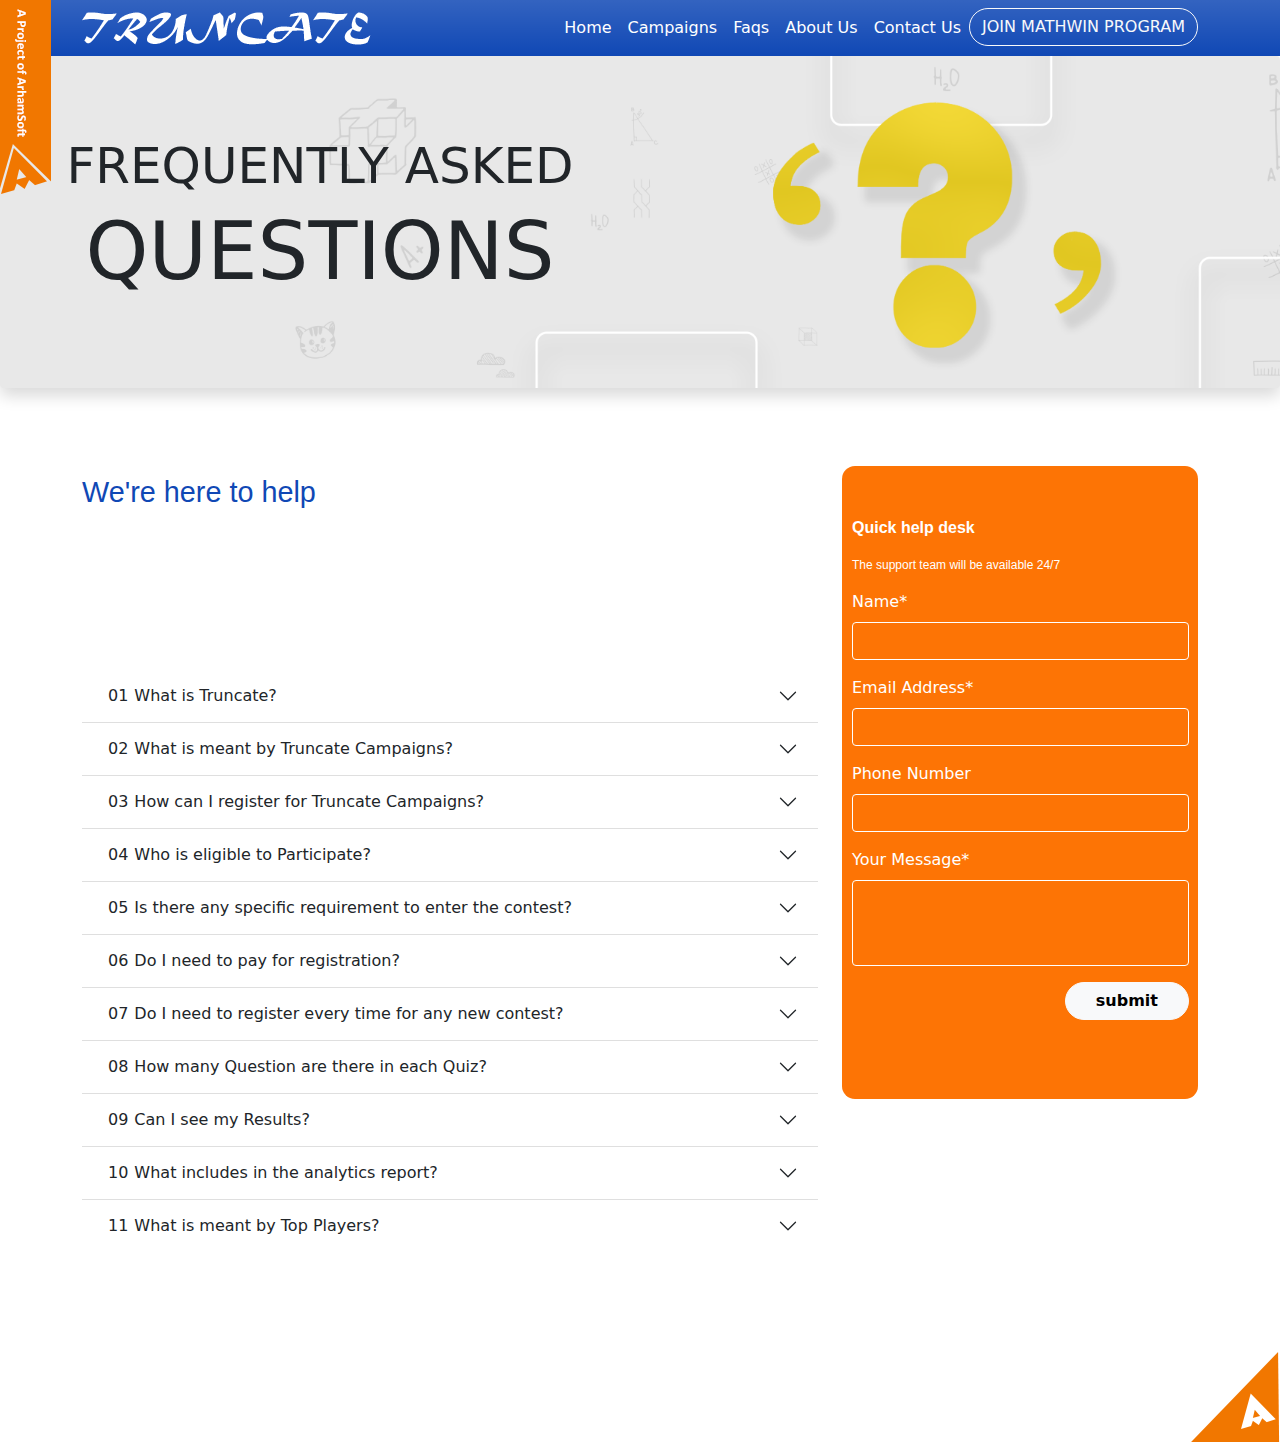
==== faq.html @ b262c2d7 "new Changes" ====
<!DOCTYPE html>
<html lang="en">
<head>
    <meta charset="UTF-8">
    <meta http-equiv="X-UA-Compatible" content="IE=edge">
    <meta name="viewport" content="width=device-width, initial-scale=1.0">
    <title>FAQ</title>
    <link rel="stylesheet" href="./css/bootstrap.min.css">
    
    <link
        rel="stylesheet"
        href="https://pro.fontawesome.com/releases/v5.10.0/css/all.css"
        integrity="sha384-AYmEC3Yw5cVb3ZcuHtOA93w35dYTsvhLPVnYs9eStHfGJvOvKxVfELGroGkvsg+p"
        crossorigin="anonymous"
    />
    <link href="css/slick.css">
    <link href="css/slick-theme.css">
    <!-- Mine Faq-CSS3 -->
    <link rel="stylesheet" href="./css/faq.css">
</head>
<body>
    <div id="wrapper">
        <header>
          <div class="menu-bar">
            <div class="container-fluid costmize-side-logo">
                <div class="side-logo">
                    <strong>
                        <a   href="http://">
                            <img src="./img/side-logo.png">
                        </a>
                    </strong>
                </div>
            </div>
            <div class="container">
                <div class="row">
                    <div class="col-sm-12 col-md-4">
                        <div class="logo">
                            <strong class="d-flex">
                                <a   href="http://">
                                    <img class="align-self-center" src="./img/logo.png">
                                </a>
                            </strong>
                        </div>
                    </div>
                    <div class="col-sm-12 col-md-8 col-lg-8">
                        <nav class="navbar navbar-expand-lg navbar-light float-end">
                            <button class="navbar-toggler" type="button" data-bs-toggle="collapse" data-bs-target="#navbarSupportedContent" aria-controls="navbarSupportedContent" aria-expanded="false" aria-label="Toggle navigation">
                                <span class="navbar-toggler-icon"></span>
                            </button>
                            <div class="collapse navbar-collapse" id="navbarSupportedContent">
                                <ul class="navbar-nav me-auto mb-2 mb-lg-0">
                                    <li class="nav-item">
                                        <a class="nav-link" href="#">Home</a>
                                    </li>
                                    <li class="nav-item">
                                        <a class="nav-link" href="#">Campaigns</a>
                                    </li>
                                    <li class="nav-item">
                                        <a class="nav-link" href="#">Faqs</a>
                                    </li>
                                    <li class="nav-item">
                                        <a class="nav-link" href="#">About Us</a>
                                    </li>
                                    <li class="nav-item">
                                        <a class="nav-link" href="#">Contact Us</a>
                                    </li>
                                    <li>
                                      <button type="button" class="btn btn-outline-light ">JOIN MATHWIN PROGRAM </button>
                                    </li>
                                </ul>
                            </div>
                        </nav>    
                    </div>
                </div>
            </div>

            
        </div>
        </header>
        <main>
          <div class="banner costmize-banner text-banner shadow mb-2 bg-body rounded">
            <div class="container-fluid">  
              <div class="row">
                <div class="col-sm-6 col-md-6 text-center">
                  <h2 class="heading1">
                    FREQUENTLY ASKED
                  </h2>
                  <h1  class="heading2" >
                    QUESTIONS
                  </h1>    
                </div>
              </div>   
            </div>
          </div>
            <div class="faq-forum">
                <div class="container">
                    <div class="row">
                        <div class="col-md-8">
                          <div class="we-help-accordian">
                            <p class="forum-accordion-heading">We're here to help</p>
                            <div class="accordion accordion-flush" id="accordionFlushExample">
                              <div class="accordion-item">
                                  <h2 class="accordion-header" id="flush-headingOne">
                                    <button class="accordion-button collapsed" type="button" data-bs-toggle="collapse" data-bs-target="#flush-collapseOne" aria-expanded="false" aria-controls="flush-collapseOne">
                                      <h6 class="accordian-number">01</h6>  What is Truncate? 
                                    </button>
                                  </h2>
                                  <div id="flush-collapseOne" class="accordion-collapse collapse" aria-labelledby="flush-headingOne" data-bs-parent="#accordionFlushExample">
                                    <div class="accordion-body">Placeholder content for this accordion, which is intended to demonstrate the <code>.accordion-flush</code> class. This is the first item's accordion body.</div>
                                  </div>
                              </div>
                              <div class="accordion-item">
                                  <h2 class="accordion-header" id="flush-headingTwo">
                                    <button class="accordion-button collapsed" type="button" data-bs-toggle="collapse" data-bs-target="#flush-collapseTwo" aria-expanded="false" aria-controls="flush-collapseTwo">
                                      <h6 class="accordian-number">02</h6>  What is meant by Truncate  Campaigns?
                                    </button>
                                  </h2>
                                  <div id="flush-collapseTwo" class="accordion-collapse collapse" aria-labelledby="flush-headingTwo" data-bs-parent="#accordionFlushExample">
                                    <div class="accordion-body">Placeholder content for this accordion, which is intended to demonstrate the <code>.accordion-flush</code> class. This is the second item's accordion body. Let's imagine this being filled with some actual content.</div>
                                  </div>
                              </div>
                              <div class="accordion-item">
                                  <h2 class="accordion-header" id="flush-headingThree">
                                    <button class="accordion-button collapsed" type="button" data-bs-toggle="collapse" data-bs-target="#flush-collapseThree" aria-expanded="false" aria-controls="flush-collapseThree">
                                      <h6 class="accordian-number">03</h6>  How can I register for Truncate Campaigns?
                                    </button>
                                  </h2>
                                  <div id="flush-collapseThree" class="accordion-collapse collapse" aria-labelledby="flush-headingThree" data-bs-parent="#accordionFlushExample">
                                    <div class="accordion-body">Placeholder content for this accordion, which is intended to demonstrate the <code>.accordion-flush</code> class. This is the third item's accordion body. Nothing more exciting happening here in terms of content, but just filling up the space to make it look, at least at first glance, a bit more representative of how this would look in a real-world application.</div>
                                  </div>
                              </div>
                              <div class="accordion-item">
                                    <h2 class="accordion-header" id="flush-headingOne">
                                      <button class="accordion-button collapsed" type="button" data-bs-toggle="collapse" data-bs-target="#flush-collapseOne" aria-expanded="false" aria-controls="flush-collapseOne">
                                        <h6 class="accordian-number">04</h6>  Who is eligible to Participate?
                                      </button>
                                    </h2>
                                    <div id="flush-collapseOne" class="accordion-collapse collapse" aria-labelledby="flush-headingOne" data-bs-parent="#accordionFlushExample">
                                      <div class="accordion-body">Placeholder content for this accordion, which is intended to demonstrate the <code>.accordion-flush</code> class. This is the first item's accordion body.</div>
                                    </div>
                              </div>
                              <div class="accordion-item">
                                    <h2 class="accordion-header" id="flush-headingOne">
                                      <button class="accordion-button collapsed" type="button" data-bs-toggle="collapse" data-bs-target="#flush-collapseOne" aria-expanded="false" aria-controls="flush-collapseOne">
                                        <h6 class="accordian-number">05</h6>  Is there any specific requirement to enter the contest?
                                      </button>
                                    </h2>
                                    <div id="flush-collapseOne" class="accordion-collapse collapse" aria-labelledby="flush-headingOne" data-bs-parent="#accordionFlushExample">
                                      <div class="accordion-body">Placeholder content for this accordion, which is intended to demonstrate the <code>.accordion-flush</code> class. This is the first item's accordion body.</div>
                                    </div>
                              </div>
                              <div class="accordion-item">
                                    <h2 class="accordion-header" id="flush-headingOne">
                                      <button class="accordion-button collapsed" type="button" data-bs-toggle="collapse" data-bs-target="#flush-collapseOne" aria-expanded="false" aria-controls="flush-collapseOne">
                                        <h6 class="accordian-number">06</h6>  Do I need to pay for registration?
                                      </button>
                                    </h2>
                                    <div id="flush-collapseOne" class="accordion-collapse collapse" aria-labelledby="flush-headingOne" data-bs-parent="#accordionFlushExample">
                                      <div class="accordion-body">Placeholder content for this accordion, which is intended to demonstrate the <code>.accordion-flush</code> class. This is the first item's accordion body.</div>
                                    </div>
                              </div>
                              <div class="accordion-item">
                                    <h2 class="accordion-header" id="flush-headingOne">
                                      <button class="accordion-button collapsed" type="button" data-bs-toggle="collapse" data-bs-target="#flush-collapseOne" aria-expanded="false" aria-controls="flush-collapseOne">
                                        <h6 class="accordian-number">07</h6>  Do I need to register every time for any new contest?
                                      </button>
                                    </h2>
                                    <div id="flush-collapseOne" class="accordion-collapse collapse" aria-labelledby="flush-headingOne" data-bs-parent="#accordionFlushExample">
                                      <div class="accordion-body">Placeholder content for this accordion, which is intended to demonstrate the <code>.accordion-flush</code> class. This is the first item's accordion body.</div>
                                    </div>
                              </div>
                              <div class="accordion-item">
                                    <h2 class="accordion-header" id="flush-headingOne">
                                      <button class="accordion-button collapsed" type="button" data-bs-toggle="collapse" data-bs-target="#flush-collapseOne" aria-expanded="false" aria-controls="flush-collapseOne">
                                        <h6 class="accordian-number">08</h6>  How many Question are there in each Quiz?
                                      </button>
                                    </h2>
                                    <div id="flush-collapseOne" class="accordion-collapse collapse" aria-labelledby="flush-headingOne" data-bs-parent="#accordionFlushExample">
                                      <div class="accordion-body">Placeholder content for this accordion, which is intended to demonstrate the <code>.accordion-flush</code> class. This is the first item's accordion body.</div>
                                    </div>
                              </div>
                              <div class="accordion-item">
                                    <h2 class="accordion-header" id="flush-headingOne">
                                      <button class="accordion-button collapsed" type="button" data-bs-toggle="collapse" data-bs-target="#flush-collapseOne" aria-expanded="false" aria-controls="flush-collapseOne">
                                        <h6 class="accordian-number">09</h6>  Can I see my Results?
                                      </button>
                                    </h2>
                                    <div id="flush-collapseOne" class="accordion-collapse collapse" aria-labelledby="flush-headingOne" data-bs-parent="#accordionFlushExample">
                                      <div class="accordion-body">Placeholder content for this accordion, which is intended to demonstrate the <code>.accordion-flush</code> class. This is the first item's accordion body.</div>
                                    </div>
                              </div>
                              <div class="accordion-item">
                                    <h2 class="accordion-header" id="flush-headingOne">
                                      <button class="accordion-button collapsed" type="button" data-bs-toggle="collapse" data-bs-target="#flush-collapseOne" aria-expanded="false" aria-controls="flush-collapseOne">
                                        <h6 class="accordian-number">10</h6>  What includes in the analytics report?
                                      </button>
                                    </h2>
                                    <div id="flush-collapseOne" class="accordion-collapse collapse" aria-labelledby="flush-headingOne" data-bs-parent="#accordionFlushExample">
                                      <div class="accordion-body">Placeholder content for this accordion, which is intended to demonstrate the <code>.accordion-flush</code> class. This is the first item's accordion body.</div>
                                    </div>
                              </div>
                              <div class="accordion-item">
                                    <h2 class="accordion-header" id="flush-headingOne">
                                      <button class="accordion-button collapsed" type="button" data-bs-toggle="collapse" data-bs-target="#flush-collapseOne" aria-expanded="false" aria-controls="flush-collapseOne">
                                        <h6 class="accordian-number">11</h6>  What is meant by Top Players?
                                      </button>
                                    </h2>
                                    <div id="flush-collapseOne" class="accordion-collapse collapse" aria-labelledby="flush-headingOne" data-bs-parent="#accordionFlushExample">
                                      <div class="accordion-body">Placeholder content for this accordion, which is intended to demonstrate the <code>.accordion-flush</code> class. This is the first item's accordion body.</div>
                                    </div>
                              </div>
                            </div>
                          </div>
                        </div>
                        <div class="col-md-4">
                            <div class="background-forum">
                                <p class="forum-heading">Quick help desk</p>
                                <p class="fourm-text">The support team will be available 24/7</p>
                                <div class="mb-3">
                                    <label for="exampleFormControlInput1" class="form-label">Name*</label>
                                    <input type="text" class="form-control" id="exampleFormControlInput1" placeholder="">
                                  </div>
                                  <div class="mb-3">
                                    <label for="exampleFormControlInput1" class="form-label">Email Address*</label>
                                    <input type="email" class="form-control" id="exampleFormControlInput1" placeholder="">
                                  </div>
                                  <div class="mb-3">
                                    <label for="exampleFormControlInput1" class="form-label">Phone Number</label>
                                    <input type="text" class="form-control" id="exampleFormControlInput1" placeholder="">
                                  </div>
                                  <div class="mb-3">
                                    <label for="exampleFormControlTextarea1" class="form-label">Your Message*</label>
                                    <textarea class="form-control" id="exampleFormControlTextarea1" rows="3"></textarea>
                                  </div>
                                  <div class="mb-3">
                                    <button type="submit" class="btn btn-light float-end forum-submit"><strong>submit</strong></button>
                                  </div>
                            </div>
                        </div>
                    </div>    
                </div>
            </div>
        </main>
        <footer>
          <!-- <div class="footer">
            <div class="footer-whole">
              <div class="footer-shape-container">
                <img class="img-fluid footer-shape" src="./img/footer-white-top.png" alt="">
              </div>
              <div class="footer-center">
                <div class="right-math">
                  <img class="img-fluid" src="./img/footer-bottom-left.png" alt="">
                </div>
                <div class="kid">
                  <img class="img-fluid" src="./img/footer-kid-center.png" alt="">
                </div>
                <div class="left-math">
                  <img class="img-fluid" src="./img/footer-bottom-right.png" alt="">
                </div>
              </div>
              <div class="footer-top-text">
                <div class="container">
                  <div class="row">
                    <div class="col-12 col-md-12">
                        <h1 class="bg-top-footer-h1 text-center">EXCITING PRIZES AWAITS YOU</h1>
                        <h2 class="bg-top-footer-h2 text-center">ARE YOU READY?</h2>
                    </div>
                  </div>
                </div>
              </div>
              <div class="bottom-placement">
                <div class="container">
                  <div class="row">
                    <div class="col d-flex flex-wrap justify-content-end">
                      <div>
                        <h1 class="footer-heading text-light ">
                          Learn Math with
                        </h1>
                        <h1><span class="truncate">Truncate.pk</span></h1>
                        <div class="join-truncate-container">
                          <button class="join-truncate">JOIN TRUNCATE FAMILY</button>
                        </div>
                      </div>
                    </div>
                  </div>
                </div>
                <div class="container">
                  <div class="row">
                    <div class="col">
                      <div class="footer-links-container">
                        <ul class="footer-links d-flex flex-wrap list-unstyled text-decoration-none justify-content-center">
                          <li><a class="bottom-link " href="#">Home</a></li>
                          <li><a class="bottom-link " href="#">Timeline</a></li>
                          <li><a class="bottom-link " href="#">Format</a></li>
                          <li><a class="bottom-link " href="#">Top Players</a></li>
                          <li><a class="bottom-link " href="#">Ranking</a></li>
                          <li><a class="bottom-link " href="#">Faqs</a></li>
                          <li><a class="bottom-link " href="#">Contact Us</a></li>
                        </ul>
                      </div>
                      <div class="social-media">
                        <ul class=" d-flex list-unstyled justify-content-center">
                          <li><a href="#"><i class="soci-icons fab fa-facebook-f"></i></a></li>
                          <li><a href="#"><i class="soci-icons fab fa-twitter"></i></a></li>
                          <li><a href="#"><i class="soci-icons fab fa-linkedin-in"></i></a></li>
                      </ul>
                      </div>
                      <div class="d-flex justify-content-center text-light">
                        <span> Truncate.pk © All Rights Reserved </span>
                      </div>
                    </div>
                  </div>
                </div>
              </div>
            </div>
          </div> -->
          
          <div class="container-fluid costmize-banner footer-bottom d-flex justify-content-end">
            <img class="as-logo" src="./img/Arham-icon.png" alt="">
          </div>
        </footer>
    </div>
    <script src="./js/jquery-3.6.0.min.js"></script>
    <script src="./js/bootstrap.min.js"></script>
    <script src="js/slick.js"></script>
    <script>
        $('.single-item').slick();
    </script>
</body>
</html>
---- css/faq.css ----
/* -------------------------------Menu-bar---------------------------------------------------------------- */
/* : */
.menu-bar{
    position: relative;
    background-color: #1048b5;
    background-image: var(--bs-gradient);
}
.side-logo{
    position: absolute;
    z-index: 1;
}
.logo{
    padding-top: 12px;
}
.navbar-light .navbar-nav .nav-link:hover{
  color: #f3db4c;
}
.navbar-light .navbar-nav .nav-link{
  color: white;
}
.nav-link{
  position: relative;
}
.nav-link::before{
  content: "";
  position: absolute;
  top: -7.9px;
  left: 45%;
  border-style: solid;
  border-width: 10px 5px 0 5px;
  border-color: #f3db4c transparent transparent transparent;
  transform: 50%;
  opacity: 0;
}

.nav-link:hover::before{
  opacity: 1;
}
/*-------------------------------------------------------------------------------------------------------*/
/*========================================================= Banner ====================================== */
.text-banner{
    padding-top: 80px;
    padding-bottom: 80px;
}
.costmize-side-logo{
    padding-left: 0px;
    padding-right: 0px;
}
.costmize-banner{    
    padding-left: 0px;
    padding-right: 0px;
    
}
.re-size-banner{
    width: 100%;
}
.heading1 {
  font-size: 50px;
  font-weight: 100;
}
.heading2 {
  font-size: 80px;
}
.banner{
    background-size: cover;
    background-position: center center;
    background-repeat: no-repeat;
    background-image: url('../img/banner.png');
}
/*-------------------------------------------------------------------------------------------------------*/
/*-------------------------------------------------------Main FAQ----------------------------------------- */
.faq-forum{
    padding-top: 70px;
    padding-bottom: 70px;
}
.we-help-accordian{
  padding-bottom: 30px;
}
.forum-accordion-heading{
  color: #1048b5 ;
  font-family: 'proxima-nova', sans-serif;
  font-size: 18px;
	font-size: 1.8rem;
	font-weight: 300;
	line-height: 1.875;
	margin: 0;
}
.background-forum{
  background-color: #fd7405;
  border-radius: 13px;
  padding-left: 10px;
  padding-right: 9px;
  padding-top: 50px;
  padding-bottom: 117px;
}
#accordionFlushExample{
  padding-top: 150px;
}
.accordian-number{
  position: relative;
  padding-left: 6px;
  padding-right: 6px;
  margin-bottom: 0px;
}
.accordian-number:hover{
  content: "";
  position: absolute;
  top: -7.9px;
  left: 45%;
  border-style: solid;
  box-shadow: -5px 1px #708ec8;
  opacity: 0;
}
.accordian-number:hover::after{
  opacity: 1;
}
textarea {
  resize: none;
}
textarea.ta10em {
  height: 10em;
}
.btn{
    border-radius: 50rem;
    
}
.forum-submit{
    border-radius: 50rem;
    padding-left: 30px;
    padding-right: 30px;
}
label{
    color: white;
}
.form-control
{
    background-color: transparent;
    border: 1px solid white;
    outline: none;
    -webkit-box-shadow: none;
    -moz-box-shadow: none;
    box-shadow: none;
    color: black;
    cursor:default;
}
.forum-heading{
    color: white;
    font-family: 'proxima-nova', sans-serif;
    font-weight: bold;
}
.fourm-text{
    color: white;
    font-family: 'proxima-nova', sans-serif;
    font-size: .75rem;

}
#about{
    height: 100vh;
    background-position: center center no-repeat;
    background-size: cover;
    background-image: url('../img/banner.png');}
/*-------------------------------------------------------------------------------------------------------*/
/* ===============================================footer============================================== */
.footer-whole{
    background-color:#1048b5 ;
}
@media (max-width: 1400px) {
    .footer-center {
      display: flex;
      position: relative;
      top: 4px;
    }
    .nav-ad {
      width: 60%;
    }
    .bottom-placement {
      position: relative;
      top: -288px;
    }
  }
  @media (max-width: 992px) {
    .heading1 {
      font-size: 30px;
    }
    .heading2 {
      font-size: 50px;
    }
    .bottom-placement {
      position: relative;
      top: -146px;
    }
  }
  @media (max-width: 620px) {
    .heading1 {
      font-size: 20px;
    }
    .heading2 {
      font-size: 40px;
    }
    .bottom-placement {
      position: relative;
      top: -116px;
    }
  }
  @media (max-width: 500px) {
    .heading1 {
      font-size: 10px;
    }
    .heading2 {
      font-size: 25px;
    }
    .bottom-placement {
      position: relative;
      top: -24px;
    }
  }
.bottom-link  {
    color: white;
    text-decoration: none;
    padding-right: 20px;
  }
  .soci-icons {
    color: white;
    background-color: #cbd7ef;
    padding: 8px 10px;
    border-radius: 50%;
    margin-left: 5px;
  }
.footer-center {
    display: flex;
    position: relative;
    top: -24px;
  }
  .bottom-placement {
    position: relative;
    top: -355px;
  }
.truncate {
    display: block;
    color: #ffb100;
    text-align: center;
    margin-bottom: 30px;
  }
.join-truncate {
    border: none;
    padding: 15px 30px;
    background-color: #fd7405;
    color: white;
    border-radius: 30px;
    margin-bottom: 30px;
  }
.join-truncate:hover {
    border: 1px solid #fd7405;
    padding: 14px 29px;
    background-color: white;
    color: #fd7405;
    border-radius: 30px;
    margin-bottom: 30px;
  }
/* font myrid */
@font-face{
    font-family: "Myriad-Pro";  
    src: url(http://www.anaveer.in/honda/font/MYRIADPRO-REGULAR.OTF) format("truetype");
}
/*  */

/* --------------------------------------------------------------======================================= */
@media (max-width: 991px)

{
  .navbar-collapse {
    position: absolute;
    left: 2.4%;
    top: calc(100% + 0px);
    right: 0;
    z-index: 1;
    background: #1048b5;
  }
  .container{
    position: relative;
  }
  .navbar{
    position: static;
  }
}

/* footer */

/*  */
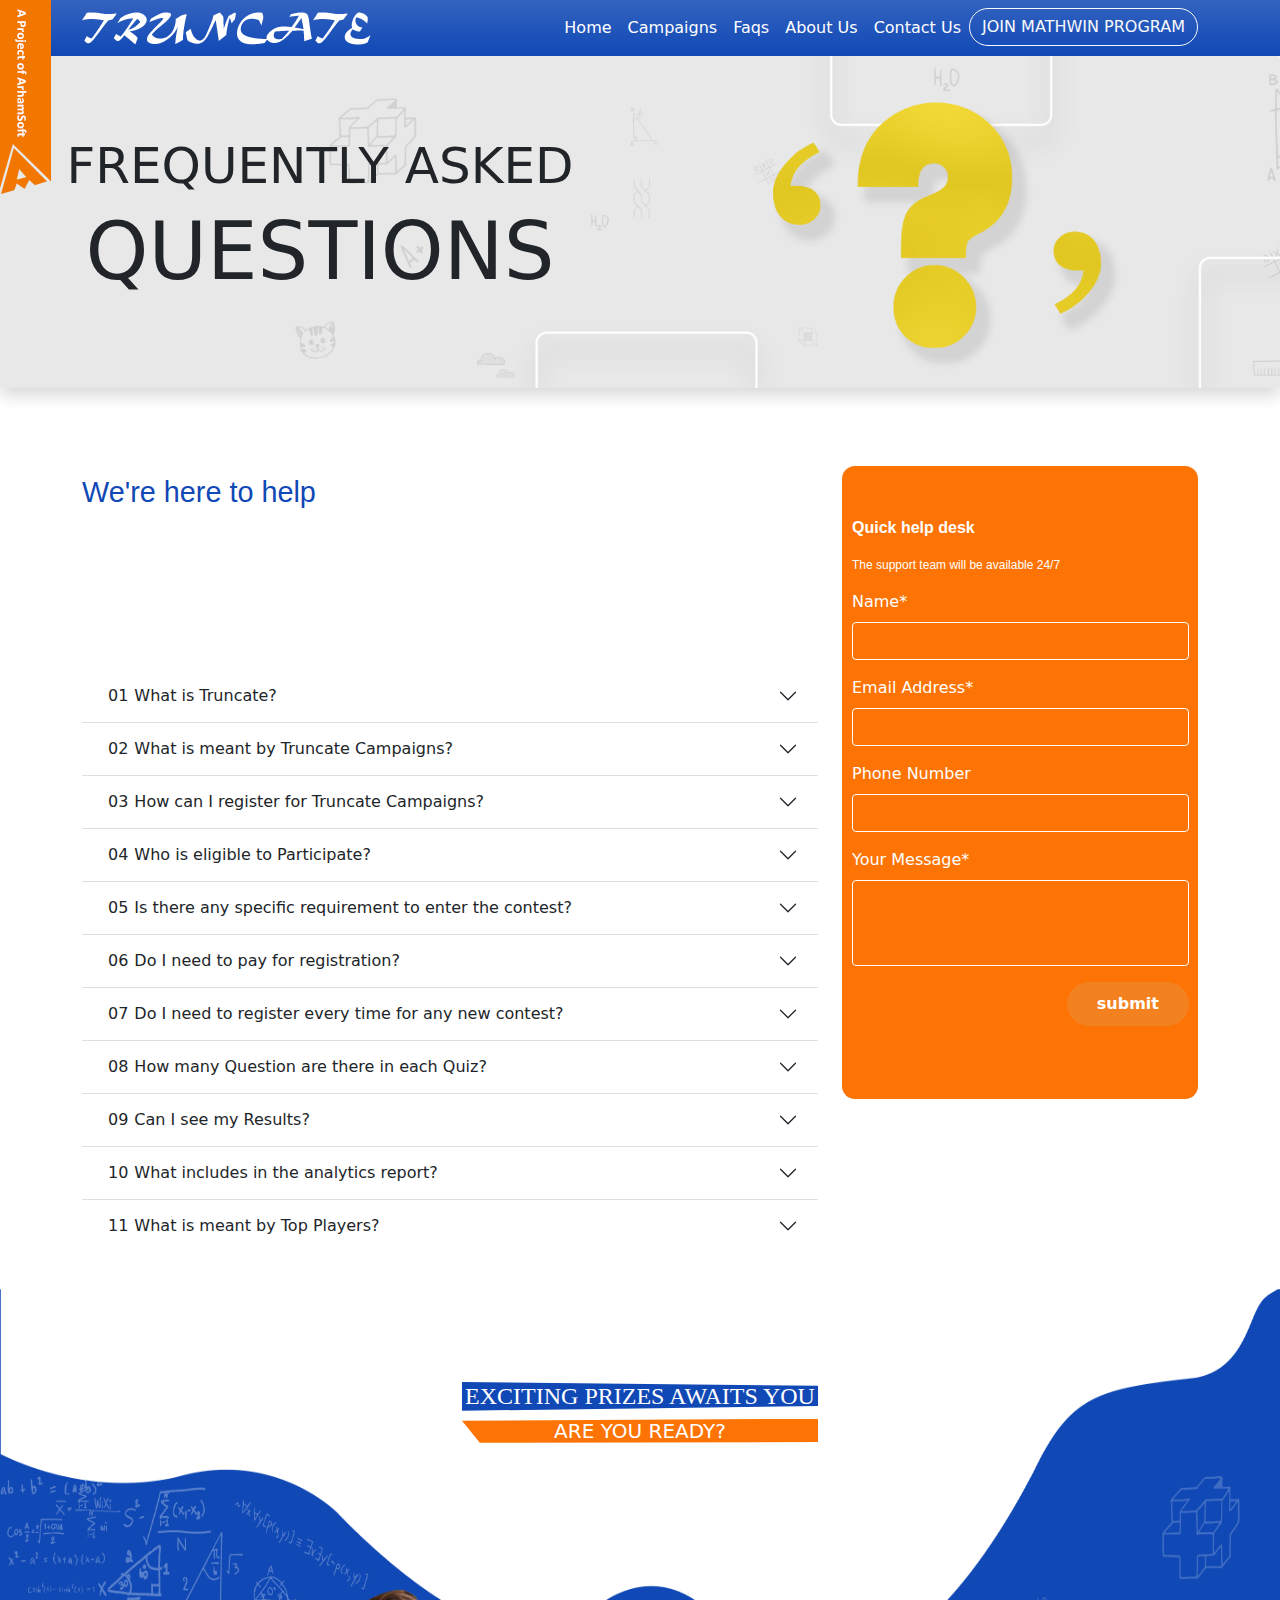
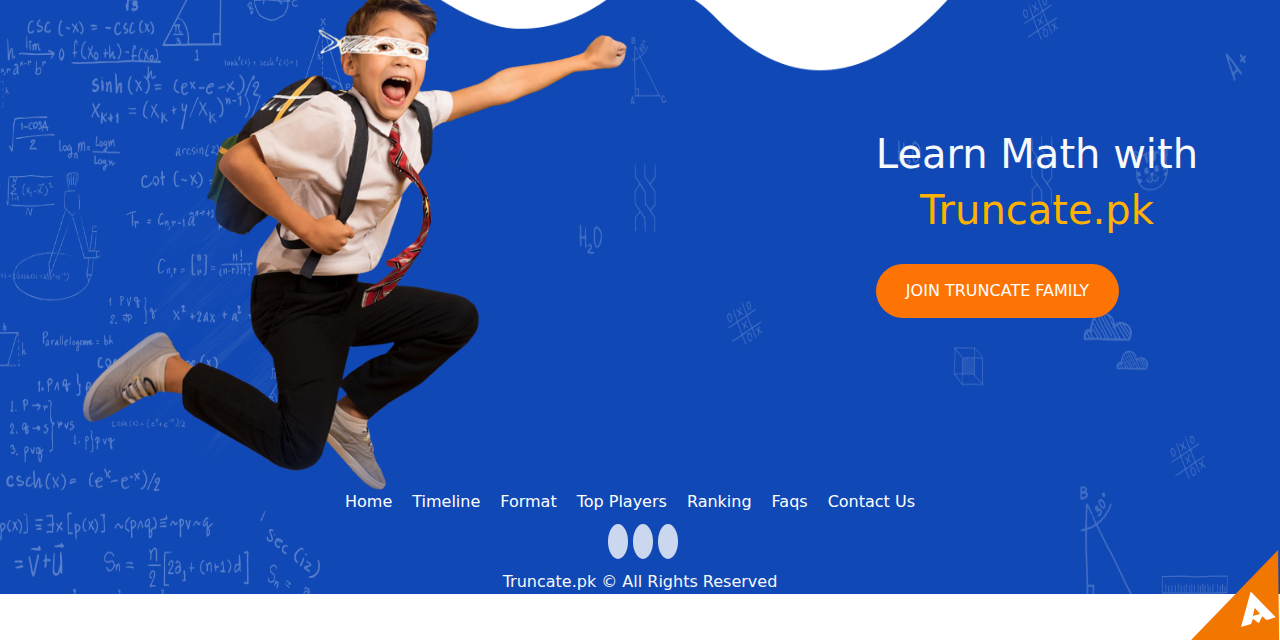
==== commit 7d341fc7: "FAQ PSD" ====
--- a/faq.html
+++ b/faq.html
@@ -16,7 +16,7 @@
     <link href="css/slick.css">
     <link href="css/slick-theme.css">
     <!-- Mine Faq-CSS3 -->
-    <link rel="stylesheet" href="./css/faq.css">
+    <link rel="stylesheet" href="./css/Main.css">
 </head>
 <body>
     <div id="wrapper">
@@ -72,13 +72,11 @@
                         </nav>    
                     </div>
                 </div>
-            </div>
-
-            
-        </div>
+            </div>    
+          </div>
         </header>
         <main>
-          <div class="banner costmize-banner text-banner shadow mb-2 bg-body rounded">
+          <div class="faq-banner costmize-banner text-banner shadow mb-2 bg-body rounded">
             <div class="container-fluid">  
               <div class="row">
                 <div class="col-sm-6 col-md-6 text-center">
@@ -92,239 +90,219 @@
               </div>   
             </div>
           </div>
-            <div class="faq-forum">
-                <div class="container">
-                    <div class="row">
-                        <div class="col-md-8">
-                          <div class="we-help-accordian">
-                            <p class="forum-accordion-heading">We're here to help</p>
-                            <div class="accordion accordion-flush" id="accordionFlushExample">
-                              <div class="accordion-item">
-                                  <h2 class="accordion-header" id="flush-headingOne">
-                                    <button class="accordion-button collapsed" type="button" data-bs-toggle="collapse" data-bs-target="#flush-collapseOne" aria-expanded="false" aria-controls="flush-collapseOne">
-                                      <h6 class="accordian-number">01</h6>  What is Truncate? 
-                                    </button>
-                                  </h2>
-                                  <div id="flush-collapseOne" class="accordion-collapse collapse" aria-labelledby="flush-headingOne" data-bs-parent="#accordionFlushExample">
-                                    <div class="accordion-body">Placeholder content for this accordion, which is intended to demonstrate the <code>.accordion-flush</code> class. This is the first item's accordion body.</div>
-                                  </div>
-                              </div>
-                              <div class="accordion-item">
-                                  <h2 class="accordion-header" id="flush-headingTwo">
-                                    <button class="accordion-button collapsed" type="button" data-bs-toggle="collapse" data-bs-target="#flush-collapseTwo" aria-expanded="false" aria-controls="flush-collapseTwo">
-                                      <h6 class="accordian-number">02</h6>  What is meant by Truncate  Campaigns?
-                                    </button>
-                                  </h2>
-                                  <div id="flush-collapseTwo" class="accordion-collapse collapse" aria-labelledby="flush-headingTwo" data-bs-parent="#accordionFlushExample">
-                                    <div class="accordion-body">Placeholder content for this accordion, which is intended to demonstrate the <code>.accordion-flush</code> class. This is the second item's accordion body. Let's imagine this being filled with some actual content.</div>
-                                  </div>
-                              </div>
-                              <div class="accordion-item">
-                                  <h2 class="accordion-header" id="flush-headingThree">
-                                    <button class="accordion-button collapsed" type="button" data-bs-toggle="collapse" data-bs-target="#flush-collapseThree" aria-expanded="false" aria-controls="flush-collapseThree">
-                                      <h6 class="accordian-number">03</h6>  How can I register for Truncate Campaigns?
-                                    </button>
-                                  </h2>
-                                  <div id="flush-collapseThree" class="accordion-collapse collapse" aria-labelledby="flush-headingThree" data-bs-parent="#accordionFlushExample">
-                                    <div class="accordion-body">Placeholder content for this accordion, which is intended to demonstrate the <code>.accordion-flush</code> class. This is the third item's accordion body. Nothing more exciting happening here in terms of content, but just filling up the space to make it look, at least at first glance, a bit more representative of how this would look in a real-world application.</div>
-                                  </div>
-                              </div>
-                              <div class="accordion-item">
-                                    <h2 class="accordion-header" id="flush-headingOne">
-                                      <button class="accordion-button collapsed" type="button" data-bs-toggle="collapse" data-bs-target="#flush-collapseOne" aria-expanded="false" aria-controls="flush-collapseOne">
-                                        <h6 class="accordian-number">04</h6>  Who is eligible to Participate?
-                                      </button>
-                                    </h2>
-                                    <div id="flush-collapseOne" class="accordion-collapse collapse" aria-labelledby="flush-headingOne" data-bs-parent="#accordionFlushExample">
-                                      <div class="accordion-body">Placeholder content for this accordion, which is intended to demonstrate the <code>.accordion-flush</code> class. This is the first item's accordion body.</div>
-                                    </div>
-                              </div>
-                              <div class="accordion-item">
-                                    <h2 class="accordion-header" id="flush-headingOne">
-                                      <button class="accordion-button collapsed" type="button" data-bs-toggle="collapse" data-bs-target="#flush-collapseOne" aria-expanded="false" aria-controls="flush-collapseOne">
-                                        <h6 class="accordian-number">05</h6>  Is there any specific requirement to enter the contest?
-                                      </button>
-                                    </h2>
-                                    <div id="flush-collapseOne" class="accordion-collapse collapse" aria-labelledby="flush-headingOne" data-bs-parent="#accordionFlushExample">
-                                      <div class="accordion-body">Placeholder content for this accordion, which is intended to demonstrate the <code>.accordion-flush</code> class. This is the first item's accordion body.</div>
-                                    </div>
-                              </div>
-                              <div class="accordion-item">
-                                    <h2 class="accordion-header" id="flush-headingOne">
-                                      <button class="accordion-button collapsed" type="button" data-bs-toggle="collapse" data-bs-target="#flush-collapseOne" aria-expanded="false" aria-controls="flush-collapseOne">
-                                        <h6 class="accordian-number">06</h6>  Do I need to pay for registration?
-                                      </button>
-                                    </h2>
-                                    <div id="flush-collapseOne" class="accordion-collapse collapse" aria-labelledby="flush-headingOne" data-bs-parent="#accordionFlushExample">
-                                      <div class="accordion-body">Placeholder content for this accordion, which is intended to demonstrate the <code>.accordion-flush</code> class. This is the first item's accordion body.</div>
-                                    </div>
-                              </div>
-                              <div class="accordion-item">
-                                    <h2 class="accordion-header" id="flush-headingOne">
-                                      <button class="accordion-button collapsed" type="button" data-bs-toggle="collapse" data-bs-target="#flush-collapseOne" aria-expanded="false" aria-controls="flush-collapseOne">
-                                        <h6 class="accordian-number">07</h6>  Do I need to register every time for any new contest?
-                                      </button>
-                                    </h2>
-                                    <div id="flush-collapseOne" class="accordion-collapse collapse" aria-labelledby="flush-headingOne" data-bs-parent="#accordionFlushExample">
-                                      <div class="accordion-body">Placeholder content for this accordion, which is intended to demonstrate the <code>.accordion-flush</code> class. This is the first item's accordion body.</div>
-                                    </div>
-                              </div>
-                              <div class="accordion-item">
-                                    <h2 class="accordion-header" id="flush-headingOne">
-                                      <button class="accordion-button collapsed" type="button" data-bs-toggle="collapse" data-bs-target="#flush-collapseOne" aria-expanded="false" aria-controls="flush-collapseOne">
-                                        <h6 class="accordian-number">08</h6>  How many Question are there in each Quiz?
-                                      </button>
-                                    </h2>
-                                    <div id="flush-collapseOne" class="accordion-collapse collapse" aria-labelledby="flush-headingOne" data-bs-parent="#accordionFlushExample">
-                                      <div class="accordion-body">Placeholder content for this accordion, which is intended to demonstrate the <code>.accordion-flush</code> class. This is the first item's accordion body.</div>
-                                    </div>
-                              </div>
-                              <div class="accordion-item">
-                                    <h2 class="accordion-header" id="flush-headingOne">
-                                      <button class="accordion-button collapsed" type="button" data-bs-toggle="collapse" data-bs-target="#flush-collapseOne" aria-expanded="false" aria-controls="flush-collapseOne">
-                                        <h6 class="accordian-number">09</h6>  Can I see my Results?
-                                      </button>
-                                    </h2>
-                                    <div id="flush-collapseOne" class="accordion-collapse collapse" aria-labelledby="flush-headingOne" data-bs-parent="#accordionFlushExample">
-                                      <div class="accordion-body">Placeholder content for this accordion, which is intended to demonstrate the <code>.accordion-flush</code> class. This is the first item's accordion body.</div>
-                                    </div>
-                              </div>
-                              <div class="accordion-item">
-                                    <h2 class="accordion-header" id="flush-headingOne">
-                                      <button class="accordion-button collapsed" type="button" data-bs-toggle="collapse" data-bs-target="#flush-collapseOne" aria-expanded="false" aria-controls="flush-collapseOne">
-                                        <h6 class="accordian-number">10</h6>  What includes in the analytics report?
-                                      </button>
-                                    </h2>
-                                    <div id="flush-collapseOne" class="accordion-collapse collapse" aria-labelledby="flush-headingOne" data-bs-parent="#accordionFlushExample">
-                                      <div class="accordion-body">Placeholder content for this accordion, which is intended to demonstrate the <code>.accordion-flush</code> class. This is the first item's accordion body.</div>
-                                    </div>
-                              </div>
-                              <div class="accordion-item">
-                                    <h2 class="accordion-header" id="flush-headingOne">
-                                      <button class="accordion-button collapsed" type="button" data-bs-toggle="collapse" data-bs-target="#flush-collapseOne" aria-expanded="false" aria-controls="flush-collapseOne">
-                                        <h6 class="accordian-number">11</h6>  What is meant by Top Players?
-                                      </button>
-                                    </h2>
-                                    <div id="flush-collapseOne" class="accordion-collapse collapse" aria-labelledby="flush-headingOne" data-bs-parent="#accordionFlushExample">
-                                      <div class="accordion-body">Placeholder content for this accordion, which is intended to demonstrate the <code>.accordion-flush</code> class. This is the first item's accordion body.</div>
-                                    </div>
-                              </div>
-                            </div>
-                          </div>
-                        </div>
-                        <div class="col-md-4">
-                            <div class="background-forum">
-                                <p class="forum-heading">Quick help desk</p>
-                                <p class="fourm-text">The support team will be available 24/7</p>
-                                <div class="mb-3">
-                                    <label for="exampleFormControlInput1" class="form-label">Name*</label>
-                                    <input type="text" class="form-control" id="exampleFormControlInput1" placeholder="">
-                                  </div>
-                                  <div class="mb-3">
-                                    <label for="exampleFormControlInput1" class="form-label">Email Address*</label>
-                                    <input type="email" class="form-control" id="exampleFormControlInput1" placeholder="">
-                                  </div>
-                                  <div class="mb-3">
-                                    <label for="exampleFormControlInput1" class="form-label">Phone Number</label>
-                                    <input type="text" class="form-control" id="exampleFormControlInput1" placeholder="">
-                                  </div>
-                                  <div class="mb-3">
-                                    <label for="exampleFormControlTextarea1" class="form-label">Your Message*</label>
-                                    <textarea class="form-control" id="exampleFormControlTextarea1" rows="3"></textarea>
-                                  </div>
-                                  <div class="mb-3">
-                                    <button type="submit" class="btn btn-light float-end forum-submit"><strong>submit</strong></button>
-                                  </div>
-                            </div>
-                        </div>
-                    </div>    
-                </div>
-            </div>
+          <div class="faq-forum">
+            <div class="container">
+              <div class="row">
+                <div class="col-md-8">
+                  <div class="we-help-accordian">
+                    <p class="forum-accordion-heading">We're here to help</p>
+                    <div class="accordion accordion-flush" id="accordionFlushExample">
+                      <div class="accordion-item">
+                        <h2 class="accordion-header" id="flush-headingOne">
+                          <button class="accordion-button collapsed" type="button" data-bs-toggle="collapse" data-bs-target="#flush-collapseOne" aria-expanded="false" aria-controls="flush-collapseOne">
+                            <h6 class="accordian-number">01</h6>  What is Truncate? 
+                          </button>
+                        </h2>
+                        <div id="flush-collapseOne" class="accordion-collapse collapse" aria-labelledby="flush-headingOne" data-bs-parent="#accordionFlushExample">
+                          <div class="accordion-body">Placeholder content for this accordion, which is intended to demonstrate the <code>.accordion-flush</code> class. This is the first item's accordion body.</div>
+                        </div>
+                      </div>
+                      <div class="accordion-item">
+                        <h2 class="accordion-header" id="flush-headingTwo">
+                          <button class="accordion-button collapsed" type="button" data-bs-toggle="collapse" data-bs-target="#flush-collapseTwo" aria-expanded="false" aria-controls="flush-collapseTwo">
+                            <h6 class="accordian-number">02</h6>  What is meant by Truncate  Campaigns?
+                          </button>
+                        </h2>
+                        <div id="flush-collapseTwo" class="accordion-collapse collapse" aria-labelledby="flush-headingTwo" data-bs-parent="#accordionFlushExample">
+                          <div class="accordion-body">Placeholder content for this accordion, which is intended to demonstrate the <code>.accordion-flush</code> class. This is the second item's accordion body. Let's imagine this being filled with some actual content.</div>
+                        </div>
+                      </div>
+                      <div class="accordion-item">
+                        <h2 class="accordion-header" id="flush-headingThree">
+                          <button class="accordion-button collapsed" type="button" data-bs-toggle="collapse" data-bs-target="#flush-collapseThree" aria-expanded="false" aria-controls="flush-collapseThree">
+                            <h6 class="accordian-number">03</h6>  How can I register for Truncate Campaigns?
+                          </button>
+                        </h2>
+                        <div id="flush-collapseThree" class="accordion-collapse collapse" aria-labelledby="flush-headingThree" data-bs-parent="#accordionFlushExample">
+                          <div class="accordion-body">Placeholder content for this accordion, which is intended to demonstrate the <code>.accordion-flush</code> class. This is the third item's accordion body. Nothing more exciting happening here in terms of content, but just filling up the space to make it look, at least at first glance, a bit more representative of how this would look in a real-world application.</div>
+                        </div>
+                      </div>
+                      <div class="accordion-item">
+                        <h2 class="accordion-header" id="flush-headingFour">
+                          <button class="accordion-button collapsed" type="button" data-bs-toggle="collapse" data-bs-target="#flush-collapseFour" aria-expanded="false" aria-controls="flush-collapseFour">
+                            <h6 class="accordian-number">04</h6>  Who is eligible to Participate?
+                          </button>
+                        </h2>
+                        <div id="flush-collapseFour" class="accordion-collapse collapse" aria-labelledby="flush-headingFour" data-bs-parent="#accordionFlushExample">
+                          <div class="accordion-body">Placeholder content for this accordion, which is intended to demonstrate the <code>.accordion-flush</code> class. This is the first item's accordion body.</div>
+                        </div>
+                      </div>
+                      <div class="accordion-item">
+                        <h2 class="accordion-header" id="flush-headingFive">
+                          <button class="accordion-button collapsed" type="button" data-bs-toggle="collapse" data-bs-target="#flush-collapseFive" aria-expanded="false" aria-controls="flush-collapseFive">
+                            <h6 class="accordian-number">05</h6>  Is there any specific requirement to enter the contest?
+                          </button>
+                        </h2>
+                        <div id="flush-collapseFive" class="accordion-collapse collapse" aria-labelledby="flush-headingFive" data-bs-parent="#accordionFlushExample">
+                          <div class="accordion-body">Placeholder content for this accordion, which is intended to demonstrate the <code>.accordion-flush</code> class. This is the first item's accordion body.</div>
+                        </div>
+                      </div>
+                      <div class="accordion-item">
+                        <h2 class="accordion-header" id="flush-headingSix">
+                          <button class="accordion-button collapsed" type="button" data-bs-toggle="collapse" data-bs-target="#flush-collapseSix" aria-expanded="false" aria-controls="flush-collapseSix">
+                            <h6 class="accordian-number">06</h6>  Do I need to pay for registration?
+                          </button>
+                        </h2>
+                        <div id="flush-collapseSix" class="accordion-collapse collapse" aria-labelledby="flush-headingSix" data-bs-parent="#accordionFlushExample">
+                          <div class="accordion-body">Placeholder content for this accordion, which is intended to demonstrate the <code>.accordion-flush</code> class. This is the first item's accordion body.</div>
+                        </div>
+                      </div>
+                      <div class="accordion-item">
+                        <h2 class="accordion-header" id="flush-headingSeven">
+                          <button class="accordion-button collapsed" type="button" data-bs-toggle="collapse" data-bs-target="#flush-collapseSeven" aria-expanded="false" aria-controls="flush-collapseSeven">
+                            <h6 class="accordian-number">07</h6>  Do I need to register every time for any new contest?
+                          </button>
+                        </h2>
+                        <div id="flush-collapseSeven" class="accordion-collapse collapse" aria-labelledby="flush-headingSeven" data-bs-parent="#accordionFlushExample">
+                          <div class="accordion-body">Placeholder content for this accordion, which is intended to demonstrate the <code>.accordion-flush</code> class. This is the first item's accordion body.</div>
+                        </div>
+                      </div>
+                      <div class="accordion-item">
+                        <h2 class="accordion-header" id="flush-headingEight">
+                          <button class="accordion-button collapsed" type="button" data-bs-toggle="collapse" data-bs-target="#flush-collapseEight" aria-expanded="false" aria-controls="flush-collapseEight">
+                            <h6 class="accordian-number">08</h6>  How many Question are there in each Quiz?
+                          </button>
+                        </h2>
+                        <div id="flush-collapseEight" class="accordion-collapse collapse" aria-labelledby="flush-headingEight" data-bs-parent="#accordionFlushExample">
+                          <div class="accordion-body">Placeholder content for this accordion, which is intended to demonstrate the <code>.accordion-flush</code> class. This is the first item's accordion body.</div>
+                        </div>
+                      </div>
+                      <div class="accordion-item">
+                        <h2 class="accordion-header" id="flush-headingNine">
+                          <button class="accordion-button collapsed" type="button" data-bs-toggle="collapse" data-bs-target="#flush-collapseNine" aria-expanded="false" aria-controls="flush-collapseNine">
+                            <h6 class="accordian-number">09</h6>  Can I see my Results?
+                          </button>
+                        </h2>
+                        <div id="flush-collapseNine" class="accordion-collapse collapse" aria-labelledby="flush-headingNine" data-bs-parent="#accordionFlushExample">
+                          <div class="accordion-body">Placeholder content for this accordion, which is intended to demonstrate the <code>.accordion-flush</code> class. This is the first item's accordion body.</div>
+                        </div>
+                      </div>
+                      <div class="accordion-item">
+                        <h2 class="accordion-header" id="flush-headingTen">
+                          <button class="accordion-button collapsed" type="button" data-bs-toggle="collapse" data-bs-target="#flush-collapseTen" aria-expanded="false" aria-controls="flush-collapseTen">
+                            <h6 class="accordian-number">10</h6>  What includes in the analytics report?
+                          </button>
+                        </h2>
+                        <div id="flush-collapseTen" class="accordion-collapse collapse" aria-labelledby="flush-headingTen" data-bs-parent="#accordionFlushExample">
+                          <div class="accordion-body">Placeholder content for this accordion, which is intended to demonstrate the <code>.accordion-flush</code> class. This is the first item's accordion body.</div>
+                        </div>
+                      </div>
+                      <div class="accordion-item">
+                        <h2 class="accordion-header" id="flush-headingEleven">
+                          <button class="accordion-button collapsed" type="button" data-bs-toggle="collapse" data-bs-target="#flush-collapseEleven" aria-expanded="false" aria-controls="flush-collapseEleven">
+                            <h6 class="accordian-number">11</h6>  What is meant by Top Players?
+                          </button>
+                        </h2>
+                        <div id="flush-collapseEleven" class="accordion-collapse collapse" aria-labelledby="flush-headingEleven" data-bs-parent="#accordionFlushExample">
+                          <div class="accordion-body">Placeholder content for this accordion, which is intended to demonstrate the <code>.accordion-flush</code> class. This is the first item's accordion body.</div>
+                        </div>
+                      </div>
+                    </div>
+                  </div>
+                </div>
+                <div class="col-md-4">
+                  <div class="background-forum">
+                    <p class="forum-heading">Quick help desk</p>
+                    <p class="fourm-text">The support team will be available 24/7</p>
+                    <div class="mb-3">
+                      <label for="exampleFormControlInput1" class="form-label">Name*</label>
+                      <input type="text" class="form-control" id="exampleFormControlInput1" placeholder="">
+                    </div>
+                    <div class="mb-3">
+                      <label for="exampleFormControlInput1" class="form-label">Email Address*</label>
+                      <input type="email" class="form-control" id="exampleFormControlInput1" placeholder="">
+                    </div>
+                    <div class="mb-3">
+                      <label for="exampleFormControlInput1" class="form-label">Phone Number</label>
+                      <input type="text" class="form-control" id="exampleFormControlInput1" placeholder="">
+                    </div>
+                    <div class="mb-3">
+                      <label for="exampleFormControlTextarea1" class="form-label">Your Message*</label>
+                      <textarea class="form-control" id="exampleFormControlTextarea1" rows="3"></textarea>
+                    </div>
+                    <div class="mb-3">
+                      <button type="submit" class="btn btn-light float-end forum-submit forum-final"><strong>submit</strong></button>
+                    </div>
+                  </div>
+                </div>
+              </div>    
+            </div>
+          </div>
         </main>
         <footer>
-          <!-- <div class="footer">
-            <div class="footer-whole">
-              <div class="footer-shape-container">
-                <img class="img-fluid footer-shape" src="./img/footer-white-top.png" alt="">
+          <section class="background-img-wave">
+            <div class="container">
+              <div class="row">
+                <div class="col-md-4 offset-md-4">
+                  <div class="footer-top-text align-items-center">
+                    <h4 class="bg-top-footer-h1 text-center">EXCITING PRIZES AWAITS YOU</h4>
+                    <h5 class="bg-top-footer-h2 text-center">ARE YOU READY?</h5>
+                  </div>
+                </div>
               </div>
-              <div class="footer-center">
-                <div class="right-math">
-                  <img class="img-fluid" src="./img/footer-bottom-left.png" alt="">
-                </div>
-                <div class="kid">
-                  <img class="img-fluid" src="./img/footer-kid-center.png" alt="">
-                </div>
-                <div class="left-math">
-                  <img class="img-fluid" src="./img/footer-bottom-right.png" alt="">
+            </div>
+            <div class="container kid-align">
+              <div class="row">
+                <div class="col-md-6">
+                  <div class="img-kid">
+                    <img src="./img/footer-kid-center.png" class="kid">
+                  </div>
+                </div>
+                <div class="col-md-6 d-flex flex-wrap justify-content-end align-self-center">
+                  <div class="kid-text">
+                    <h1 class="footer-heading text-light ">
+                      Learn Math with
+                    </h1>
+                    <h1><span class="truncate">Truncate.pk</span></h1>
+                    <div class="join-truncate-container">
+                      <button class="join-truncate">JOIN TRUNCATE FAMILY</button>
+                    </div>
+                  </div>
                 </div>
               </div>
-              <div class="footer-top-text">
-                <div class="container">
-                  <div class="row">
-                    <div class="col-12 col-md-12">
-                        <h1 class="bg-top-footer-h1 text-center">EXCITING PRIZES AWAITS YOU</h1>
-                        <h2 class="bg-top-footer-h2 text-center">ARE YOU READY?</h2>
-                    </div>
+              <div class="row">
+                <div class="col">
+                  <div class="footer-links-container">
+                    <ul class="footer-links d-flex flex-wrap list-unstyled text-decoration-none justify-content-center">
+                      <li><a class="bottom-link" href="#">Home</a></li>
+                      <li><a class="bottom-link" href="#">Timeline</a></li>
+                      <li><a class="bottom-link" href="#">Format</a></li>
+                      <li><a class="bottom-link" href="#">Top Players</a></li>
+                      <li><a class="bottom-link" href="#">Ranking</a></li>
+                      <li><a class="bottom-link" href="#">Faqs</a></li>
+                      <li><a class="bottom-link" href="#">Contact Us</a></li>
+                    </ul>
+                  </div>
+                  <div class="social-media">
+                    <ul class=" d-flex list-unstyled justify-content-center">
+                      <li><a href="#"><i class="soci-icons fab fa-facebook-f"></i></a></li>
+                      <li><a href="#"><i class="soci-icons fab fa-twitter"></i></a></li>
+                      <li><a href="#"><i class="soci-icons fab fa-linkedin-in"></i></a></li>
+                  </ul>
+                  </div>
+                  <div class="d-flex justify-content-center text-light">
+                    <span> Truncate.pk © All Rights Reserved </span>
                   </div>
                 </div>
               </div>
-              <div class="bottom-placement">
-                <div class="container">
-                  <div class="row">
-                    <div class="col d-flex flex-wrap justify-content-end">
-                      <div>
-                        <h1 class="footer-heading text-light ">
-                          Learn Math with
-                        </h1>
-                        <h1><span class="truncate">Truncate.pk</span></h1>
-                        <div class="join-truncate-container">
-                          <button class="join-truncate">JOIN TRUNCATE FAMILY</button>
-                        </div>
-                      </div>
-                    </div>
-                  </div>
-                </div>
-                <div class="container">
-                  <div class="row">
-                    <div class="col">
-                      <div class="footer-links-container">
-                        <ul class="footer-links d-flex flex-wrap list-unstyled text-decoration-none justify-content-center">
-                          <li><a class="bottom-link " href="#">Home</a></li>
-                          <li><a class="bottom-link " href="#">Timeline</a></li>
-                          <li><a class="bottom-link " href="#">Format</a></li>
-                          <li><a class="bottom-link " href="#">Top Players</a></li>
-                          <li><a class="bottom-link " href="#">Ranking</a></li>
-                          <li><a class="bottom-link " href="#">Faqs</a></li>
-                          <li><a class="bottom-link " href="#">Contact Us</a></li>
-                        </ul>
-                      </div>
-                      <div class="social-media">
-                        <ul class=" d-flex list-unstyled justify-content-center">
-                          <li><a href="#"><i class="soci-icons fab fa-facebook-f"></i></a></li>
-                          <li><a href="#"><i class="soci-icons fab fa-twitter"></i></a></li>
-                          <li><a href="#"><i class="soci-icons fab fa-linkedin-in"></i></a></li>
-                      </ul>
-                      </div>
-                      <div class="d-flex justify-content-center text-light">
-                        <span> Truncate.pk © All Rights Reserved </span>
-                      </div>
-                    </div>
-                  </div>
-                </div>
-              </div>
-            </div>
-          </div> -->
-          
-          <div class="container-fluid costmize-banner footer-bottom d-flex justify-content-end">
-            <img class="as-logo" src="./img/Arham-icon.png" alt="">
-          </div>
+            </div>
+            <div class="container-fluid costmize-banner footer-bottom d-flex justify-content-end">
+              <img class="as-logo" src="./img/Arham-icon.png" alt="">
+            </div>
+          </section>
         </footer>
     </div>
-    <script src="./js/jquery-3.6.0.min.js"></script>
-    <script src="./js/bootstrap.min.js"></script>
-    <script src="js/slick.js"></script>
-    <script>
-        $('.single-item').slick();
-    </script>
+  <script src="./js/jquery-3.6.0.min.js"></script>
+  <script src="./js/bootstrap.min.js"></script>
 </body>
 </html>--- a/css/Main.css
+++ b/css/Main.css
@@ -0,0 +1,401 @@
+/*----------------------------------Menu Bar----------------------------------------------------*/
+.menu-bar{
+    position: relative;
+    background-color: #1048b5;
+    background-image: var(--bs-gradient);
+}
+.side-logo{
+    position: absolute;
+    z-index: 1;
+}
+.logo{
+    padding-top: 12px;
+}
+.navbar-light .navbar-nav .nav-link:hover{
+  color: #f3db4c;
+}
+.navbar-light .navbar-nav .nav-link{
+  color: white;
+}
+.nav-link{
+  position: relative;
+}
+.nav-link::before{
+  content: "";
+  position: absolute;
+  top: -7.9px;
+  left: 45%;
+  border-style: solid;
+  border-width: 10px 5px 0 5px;
+  border-color: #f3db4c transparent transparent transparent;
+  transform: 50%;
+  opacity: 0;
+}
+.nav-link:hover::before{
+  opacity: 1;
+}
+/*================================================== General-Banner ====================================== */
+.text-banner{
+    padding-top: 80px;
+    padding-bottom: 80px;
+}
+.re-size-banner{
+    width: 100%;
+}
+.heading1 {
+  font-size: 50px;
+  font-weight: 100;
+}
+.heading2 {
+  font-size: 80px;
+}
+.costmize-side-logo{
+    padding-left: 0px;
+    padding-right: 0px;
+}
+.costmize-banner{    
+    padding-left: 0px;
+    padding-right: 0px;
+    
+}
+/* ---------------------------------------------General End------------------------------------------------ */
+/*-----------------------------------------------FAQ Banner-------------------------------------------------*/
+.faq-banner{
+    background-size: cover;
+    background-position: center center;
+    background-repeat: no-repeat;
+    background-image: url('../img/banner.png');
+}
+/*-------------------------------------------------------------------------------------------------------*/
+/*--------------------------------------------Contact-us Banner------------------------------------------*/
+.contact-banner{
+    background-size: cover;
+    background-position: center center;
+    background-repeat: no-repeat;
+    background-image: url('../img/pick-call.png');
+}
+/*-------------------------------------------------------------------------------------------------------*/
+/*--------------------------------------------------Main FAQ --------------------------------------------*/
+.faq-forum{
+    padding-top: 70px;
+}
+.we-help-accordian{
+    padding-bottom: 30px;
+}
+.forum-accordion-heading{
+    color: #1048b5 ;
+    font-family: 'proxima-nova', sans-serif;
+    font-size: 18px;
+    font-size: 1.8rem;
+    font-weight: 300;
+    line-height: 1.875;
+    margin: 0;
+}
+.background-forum{
+    background-color: #fd7405;
+    border-radius: 13px;
+    padding-left: 10px;
+    padding-right: 9px;
+    padding-top: 50px;
+    padding-bottom: 117px;
+}
+#accordionFlushExample{
+    padding-top: 150px;
+}
+.accordian-number{
+    position: relative;
+    padding-left: 6px;
+    padding-right: 6px;
+    margin-bottom: 0px;
+}
+.accordian-number:hover{
+    content: "";
+    position: absolute;
+    top: -7.9px;
+    left: 45%;
+    border-style: solid;
+    box-shadow: -5px 1px #708ec8;
+    opacity: 0;
+}
+.accordian-number:hover::after{
+    opacity: 1;
+}
+textarea {
+    resize: none;
+}
+textarea.ta10em {
+    height: 10em;
+}
+.btn{
+    border-radius: 50rem;  
+}
+label{
+    color: white;
+}
+.forum-final{
+    border-radius: 30px;
+    padding-left: 29px;
+    padding-right: 29px;
+    padding-top:9px;
+    padding-bottom: 9px;
+    background-color: white;
+    border: 1px solid #fd7405;
+    color: #fd7405; 
+}
+.forum-final:hover{
+    border-radius: 30px;
+    padding-left: 30px;
+    padding-right: 30px;
+    padding-top: 10px;
+    padding-bottom: 10px;
+    background-color:#f4811f ;
+    border: none;
+    color: white;
+}
+.form-control
+{
+    background-color: transparent;
+    border: 1px solid white;
+    outline: none;
+    -webkit-box-shadow: none;
+    -moz-box-shadow: none;
+    box-shadow: none;
+    color: black;
+    cursor:default;
+}
+.forum-heading{
+    color: white;
+    font-family: 'proxima-nova', sans-serif;
+    font-weight: bold;
+}
+.fourm-text{
+    color: white;
+    font-family: 'proxima-nova', sans-serif;
+    font-size: .75rem;
+}
+/*-------------------------------------------------------------------Main FAQ---------------------------------------*/
+/*-------------------------------------------------------------------Main Contact-Us--------------------------------*/
+.star-color{
+    color:  #f4811f ;
+}
+.contact-main{
+    padding-top: 70px;
+    padding-bottom: 70px;
+}
+.contact-heading{
+    font-family: Myriad Pro;
+    font-size: x-large;
+    color: #1048b5;
+}
+.custom-form-contact{
+    background-color: #efefef;
+    border-radius: 5px;
+    border-width: thick;
+    box-shadow:-3px 3px #f4811f ;
+}
+.form-group{
+   padding: 20px;
+}
+.form-group input{
+    box-shadow: 5px 5px #e2e2e2 ;
+    border-style: outset;
+    border: none;
+}
+.form-group > select, textarea{
+    box-shadow: 5px 5px #e2e2e2 ;
+    border: none;
+}
+.pd-type{
+    padding-top: 40px;
+    padding-bottom:40px;
+}
+.forum-submit:hover{
+    border-radius: 30px;
+    padding-left: 29px;
+    padding-right: 29px;
+    padding-top:9px;
+    padding-bottom: 9px;
+    background-color: white;
+    border: 1px solid #fd7405;
+    color: #fd7405; 
+}
+.forum-submit{
+    border-radius: 30px;
+    padding-left: 30px;
+    padding-right: 30px;
+    padding-top: 10px;
+    padding-bottom: 10px;
+    background-color:#f4811f ;
+    border: none;
+    color: white;
+}
+.contact-main a{
+    text-decoration: none;
+    color: #f4811f ;
+}
+.pass-color{
+  color: #f4811f ;
+}
+/*-------------------------------------------------------------Main Contact-US------------------------------------------*/
+/*-------------------------------------------------------------Common Footer------------------------------------------- */
+.background-img-wave{
+    background-size: 100% 100%;
+    background-repeat: no-repeat;
+    background-image: url('../img/Footer-Background.png');
+  }
+.kid{
+    width: 100%;
+}
+.kid-align{
+    padding-top: 38px;
+}
+.bg-top-footer-h1{
+  font-family: Myriad Pro;
+  font-size: x-large;
+  font-weight: 100;
+  color: white;
+  clip-path: polygon(0 0, 100% 13%, 100% 83%, 0% 100%);
+  background: #1048b5;
+}
+.bg-top-footer-h2{
+  font-size: 20px;
+  font-weight: 100;
+  color: white;
+  background: #fd7405;
+  clip-path: polygon(0 8%, 100% 0, 100% 97%, 5% 100%);
+}
+.footer-whole{
+    background-color:#1048b5 ;
+}
+.bottom-link {
+    color: white;
+    text-decoration: none;
+    padding-right: 20px;
+}
+.soci-icons {
+    color: white;
+    background-color: #cbd7ef;
+    padding: 8px 10px;
+    border-radius: 50%;
+    margin-left: 5px;
+}
+.footer-center {
+    display: flex;
+    position: relative;
+    top: -24px;
+}
+.footer-top-text{
+  padding-top: 100px;
+  padding-bottom: 100px ;
+}
+.bottom-placement {
+    position: relative;
+    top: -355px; 
+}
+.truncate {
+    display: block;
+    color: #ffb100;
+    text-align: center;
+    margin-bottom: 30px;
+}
+.join-truncate {
+    border: none;
+    padding: 15px 30px;
+    background-color: #fd7405;
+    color: white;
+    border-radius: 30px;
+    margin-bottom: 30px;
+}
+.join-truncate:hover {
+    border: 1px solid #fd7405;
+    padding: 14px 29px;
+    background-color: white;
+    color: #fd7405;
+    border-radius: 30px;
+    margin-bottom: 30px;
+}
+.as-logo{
+    position: absolute;
+    margin-top: -44px;
+    z-index: 1;
+}
+/* --------------------------------------------------------------======================================= */
+@media (max-width: 1400px) {
+    .footer-center {
+      display: flex;
+      position: relative;
+      top: 4px;
+    }
+    .nav-ad {
+      width: 60%;
+    }
+    .bottom-placement {
+      position: relative;
+      top: -288px;
+    }
+}
+@media (max-width: 1200px){
+  .container{
+    width: 1170px;
+  }
+}
+@media (max-width: 992px) {
+    .heading1 {
+      font-size: 30px;
+    }
+    .heading2 {
+      font-size: 50px;
+    }
+    .bottom-placement {
+      position: relative;
+      top: -146px;
+    }
+}
+@media (max-width: 991px)
+{
+  .navbar-collapse {
+    position: absolute;
+    left: 3%;
+    top: calc(100% + 0px);
+    right: 0;
+    z-index: 1;
+    background: #1048b5;
+  }
+  .container{
+    position: relative;
+  }
+  .navbar{
+    position: static;
+  }
+}
+@media (max-width: 620px) {
+    .heading1 {
+      font-size: 20px;
+    }
+    .heading2 {
+      font-size: 40px;
+    }
+    .bottom-placement {
+      position: relative;
+      top: -116px;
+    }
+}
+@media (max-width: 500px) {
+    .heading1 {
+      font-size: 10px;
+    }
+    .heading2 {
+      font-size: 25px;
+    }
+    .bottom-placement {
+      position: relative;
+      top: -24px;
+    }
+}
+/*-------------------------Media Query------------------------------------------- */
+/* font myrid */
+@font-face{
+    font-family: "Myriad-Pro";  
+    src: url(http://www.anaveer.in/honda/font/MYRIADPRO-REGULAR.OTF) format("truetype");
+}
+/*  */